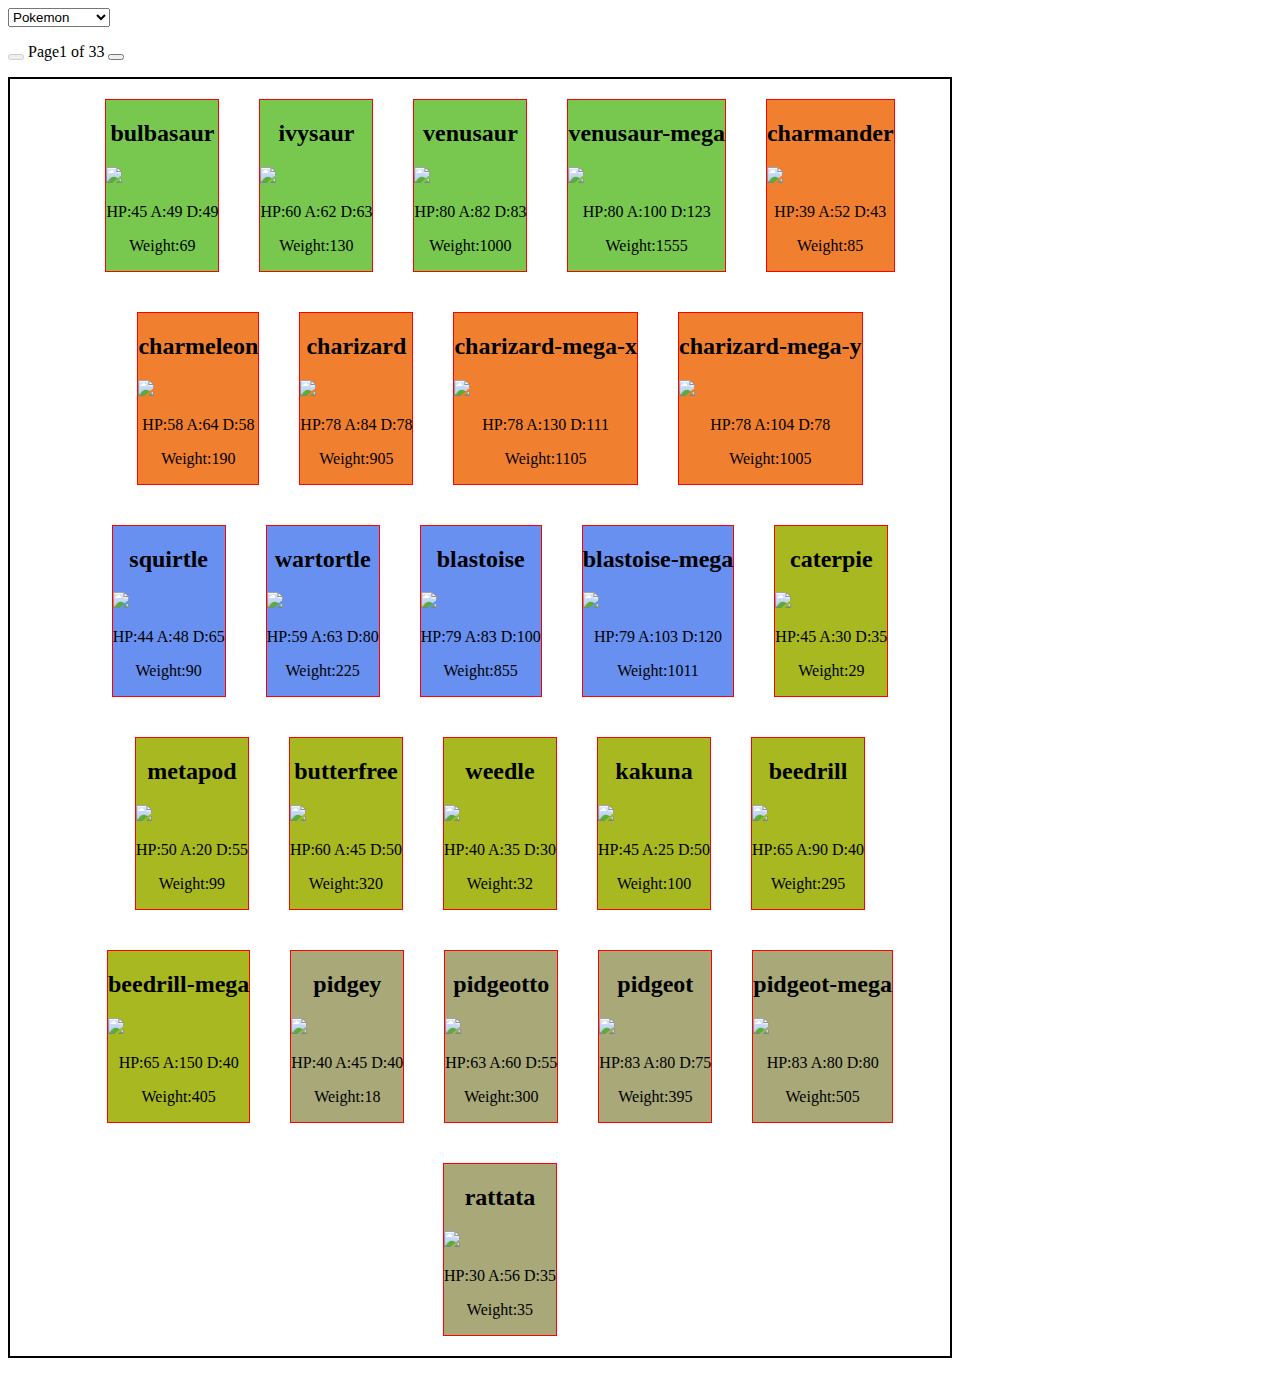
==== index.html @ 91d092d8 "Merge d31dc9aec1cbf0e71bdc9d63325b5ded68cbe796 into bdcc7a8d47fdee431bcba001ab514633ffe12665" ====
<!DOCTYPE html>
<html lang="en">
<head>
    <meta charset="UTF-8">
    <meta name="viewport" content="width=device-width, initial-scale=1.0">
    <meta http-equiv="X-UA-Compatible" content="ie=edge">
    <link rel="stylesheet" type="text/css" href="main.css">
    <title>POKEDEX</title>
</head>
<body>
    <header>
        <select id="list-sort">
            <option value='' select disabled>Filter Options</option>
            <option value='pokemon'>Pokemon</option>
            <option value='weight'>Weight</option>
            <option value='hp'>HP</option>
            <option value='id'>ID</option>
        </select>
        <p>
            <button id="previous"></button>
            Page<span id="current-page"></span> of <span id="total-pages"></span>
            <button id="next"></button>
        </p>
    </header>
    <main>
        <ul id="poke-list">
        </ul>
    </main>
    <script type="module" src="../src/index.js"></script>
</body>
</html>
---- main.css ----
ul {
    display: flex;
    flex-wrap: wrap;
    width: 900px;
    border: 2px solid black;
    justify-content: center;
    list-style-type: none;
}

li {
    border: 1px solid red;
    margin: 20px;
    
}

img {
    width: 150px;
}

h2 {
    text-align: center;
}

#poke-list p {
    text-align: center;
}
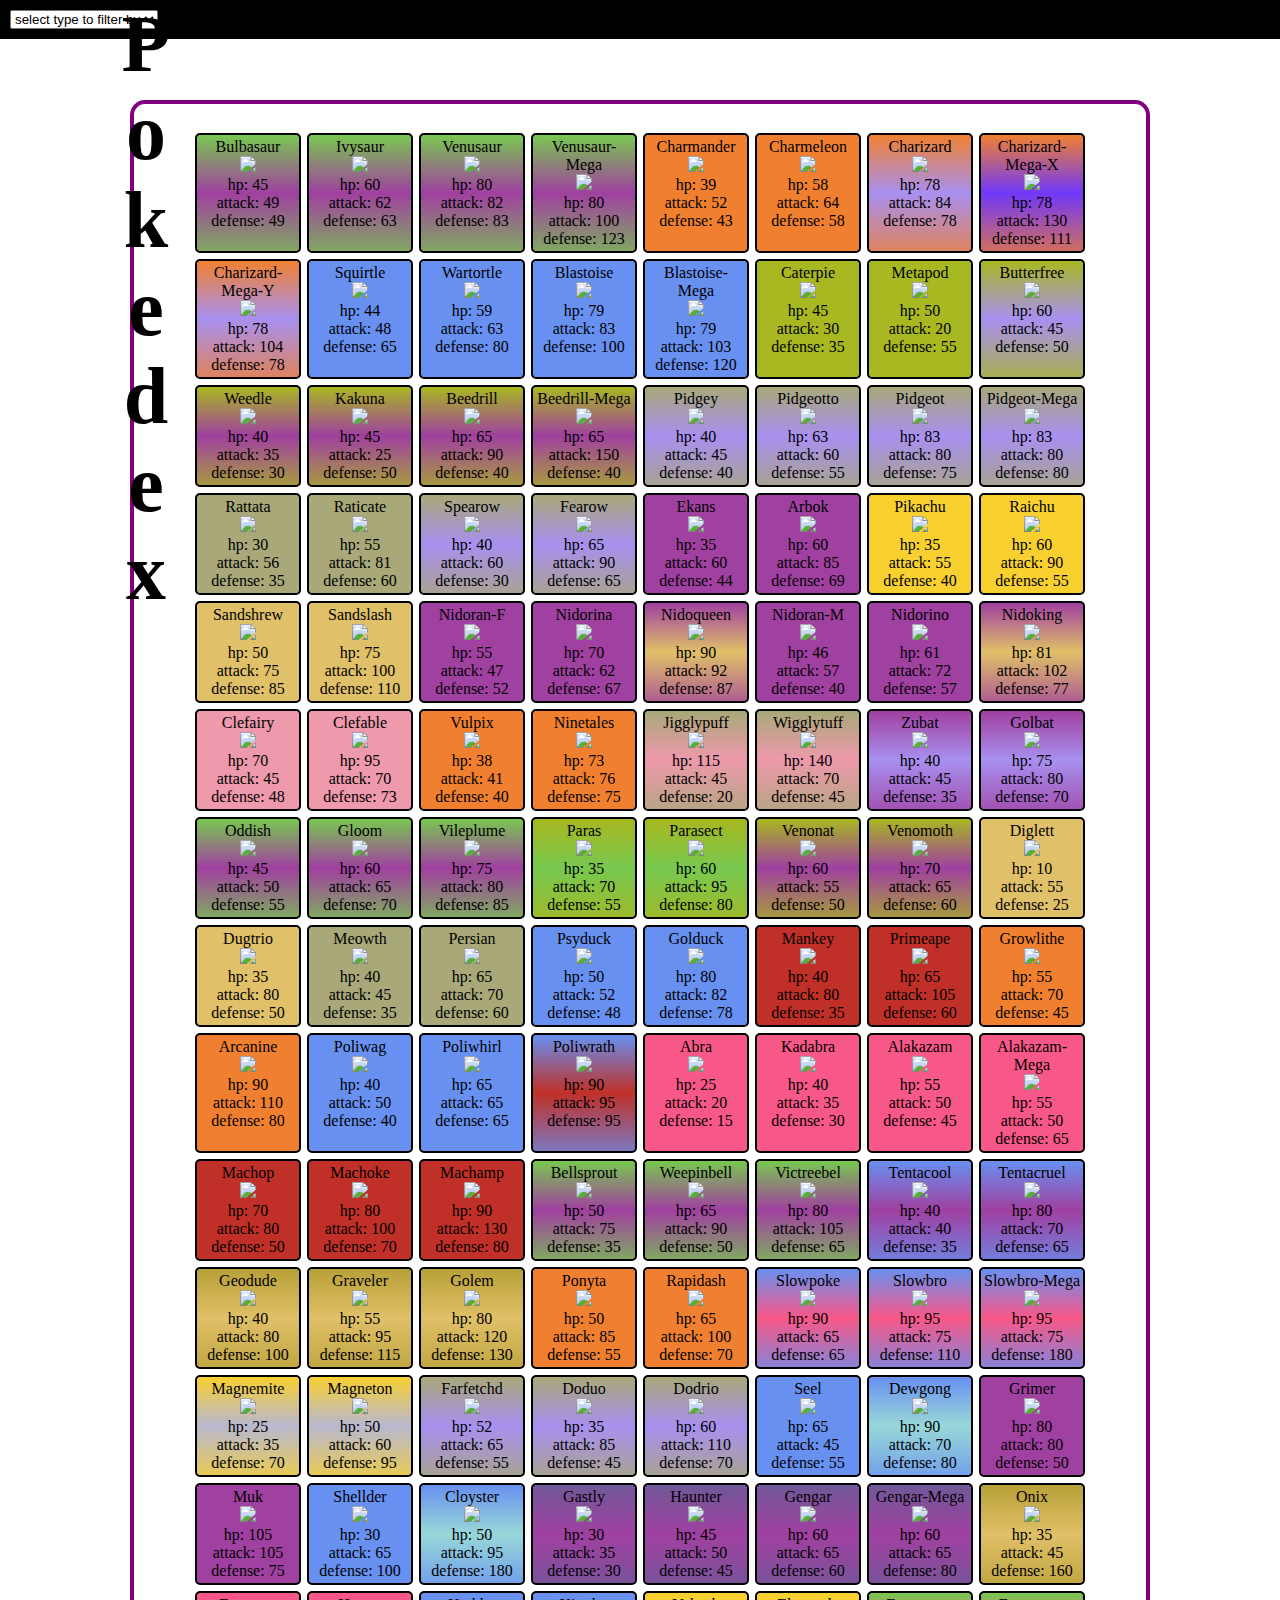
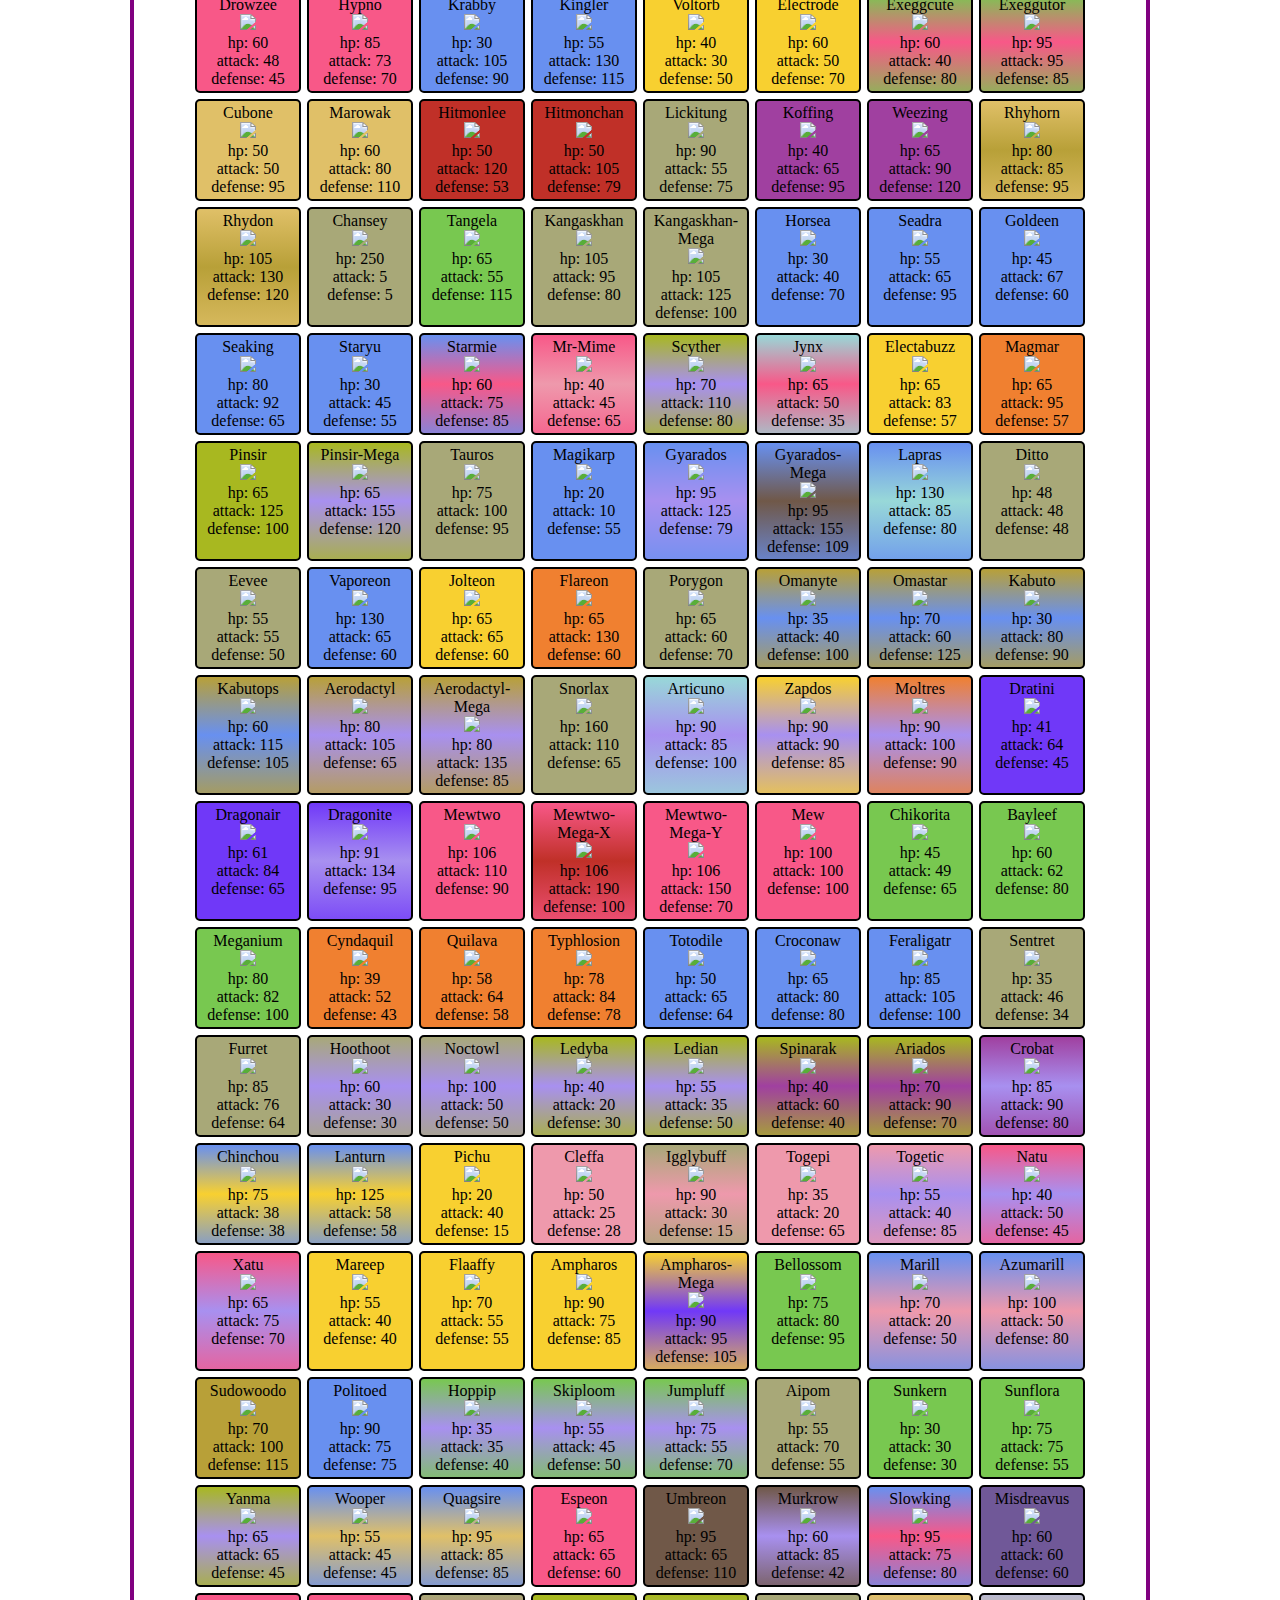
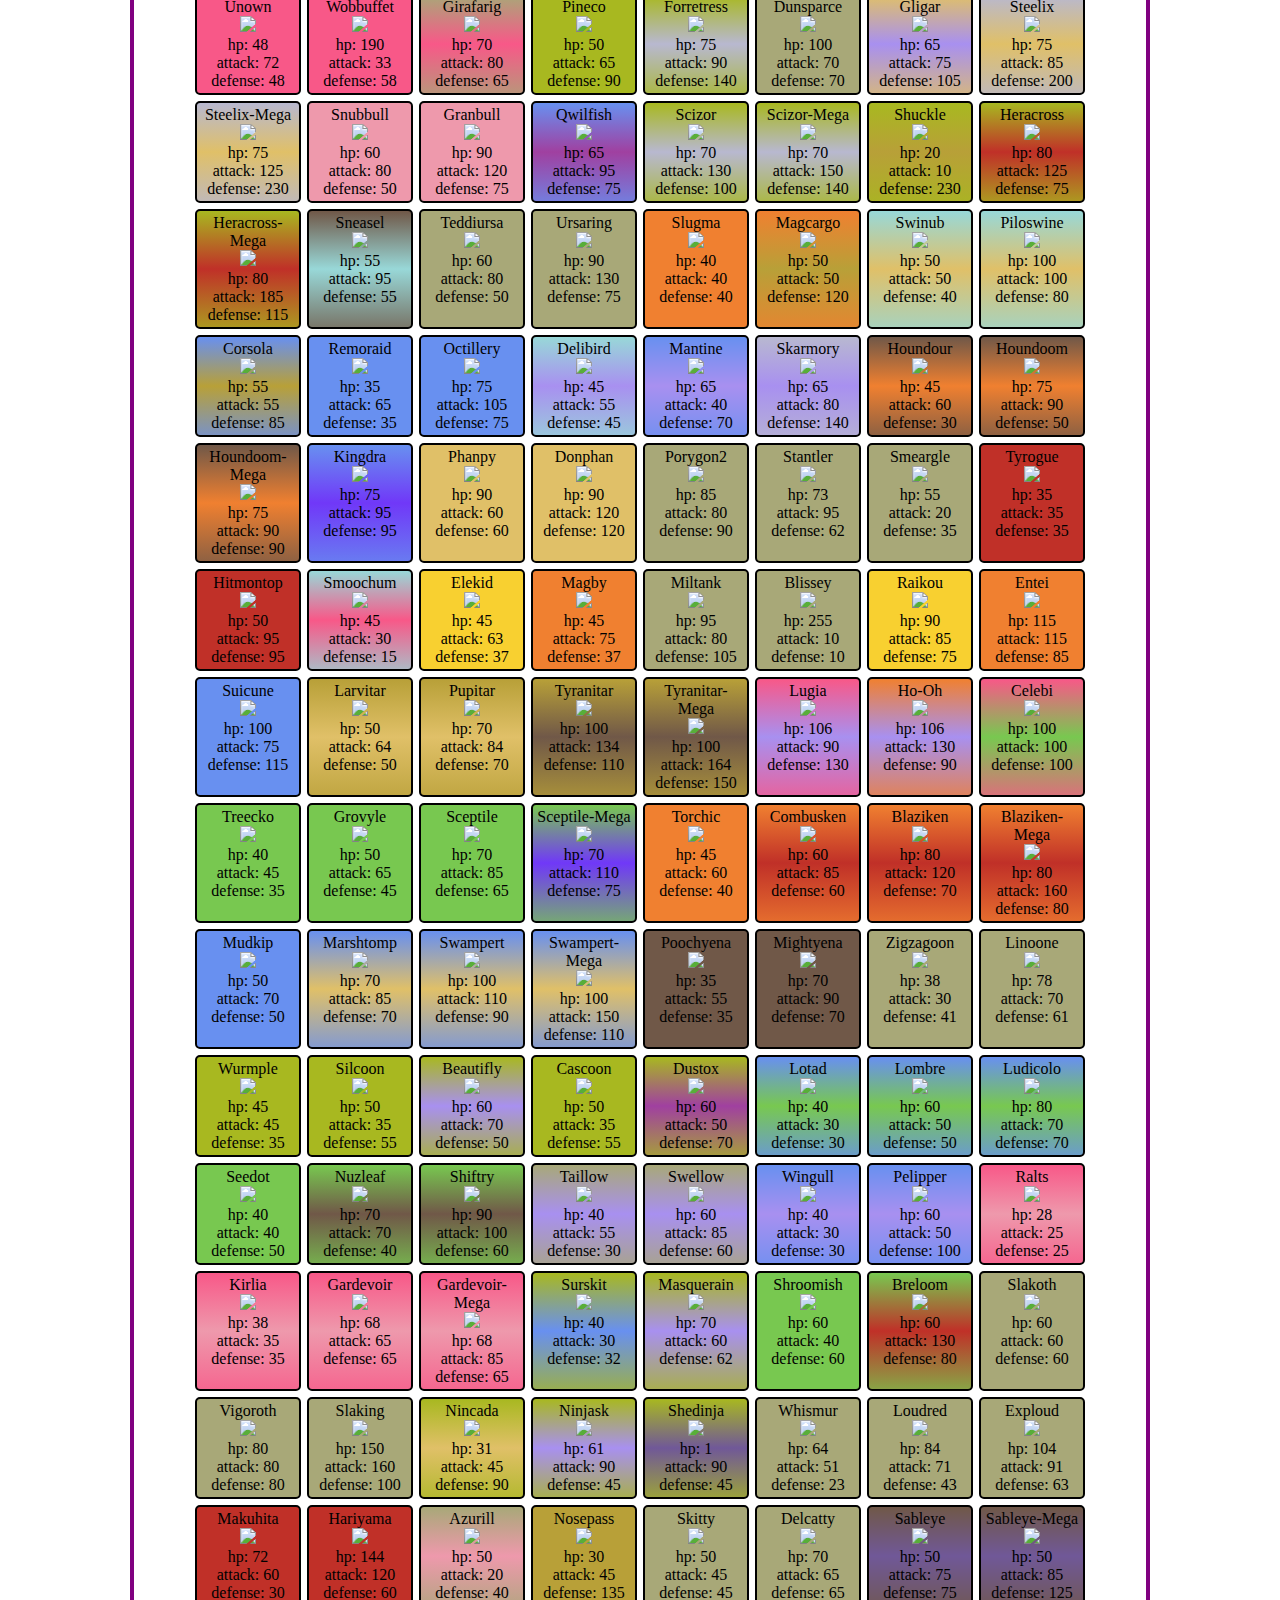
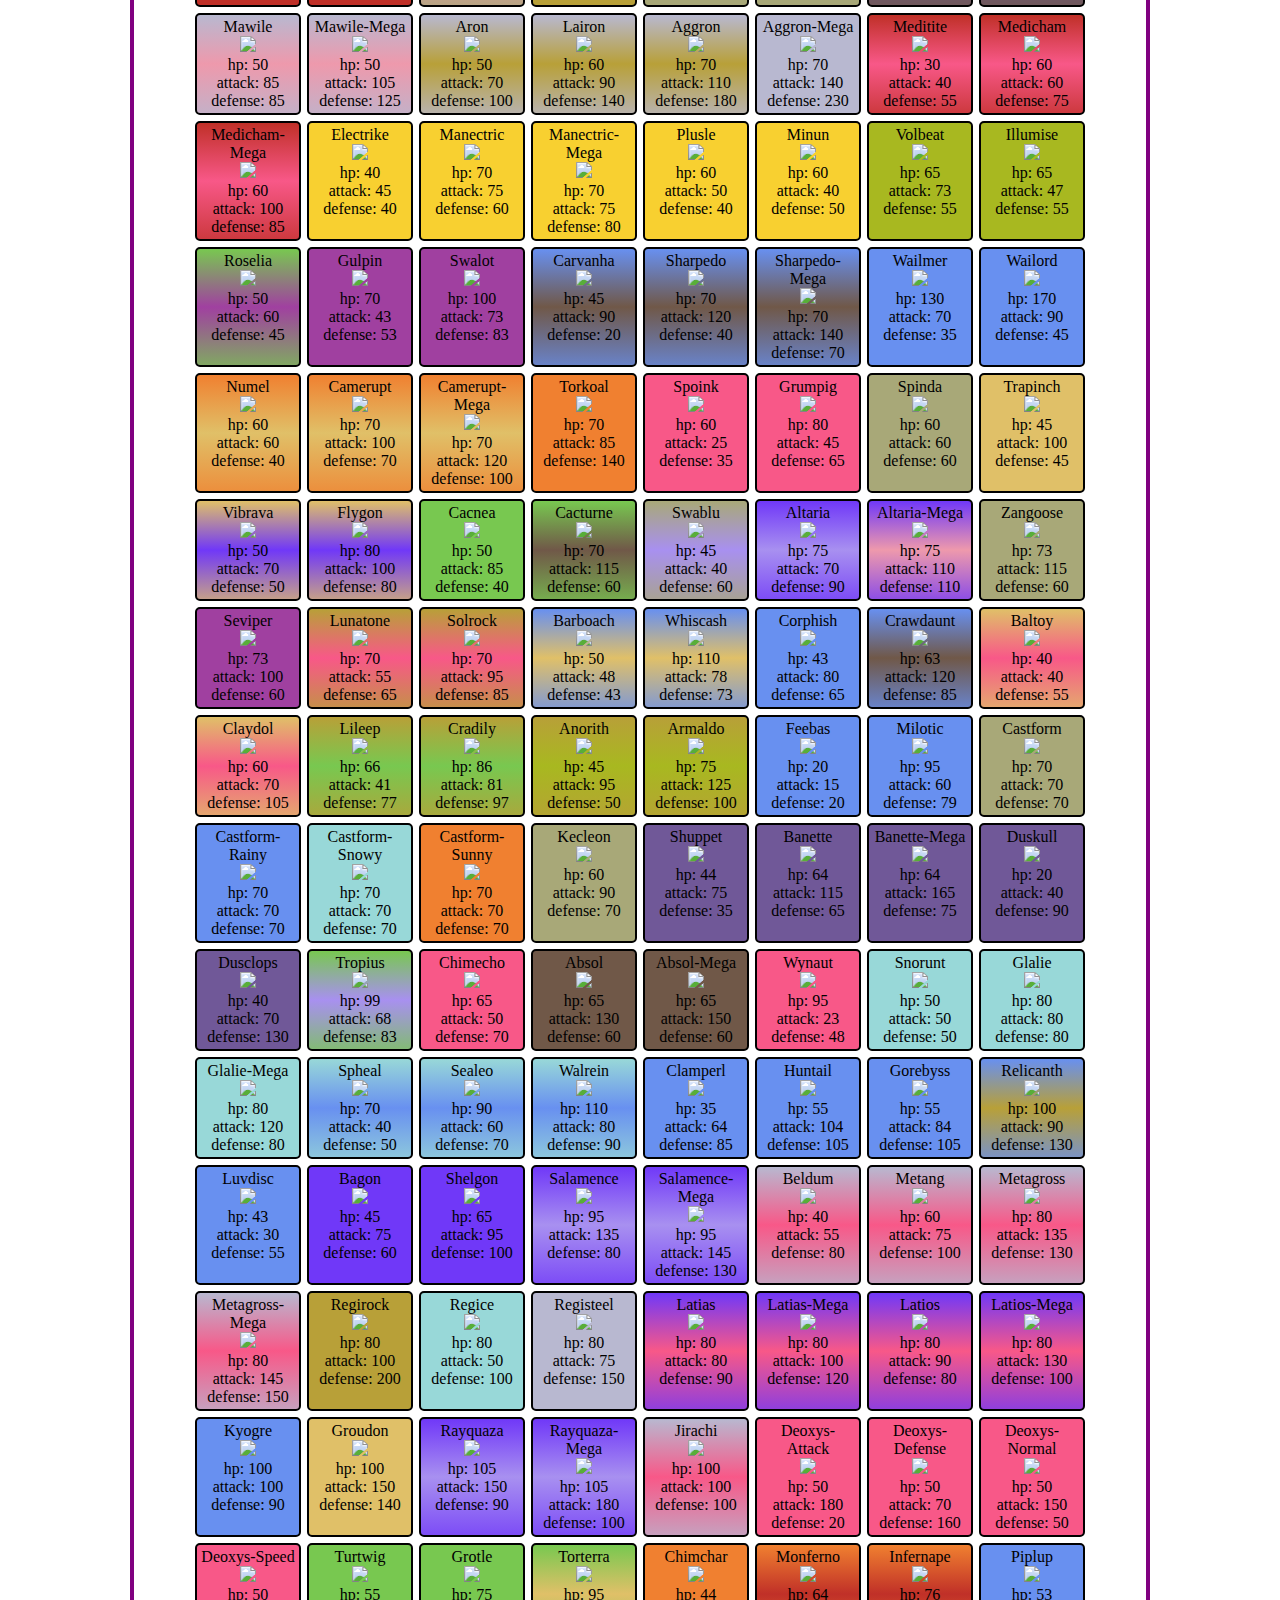
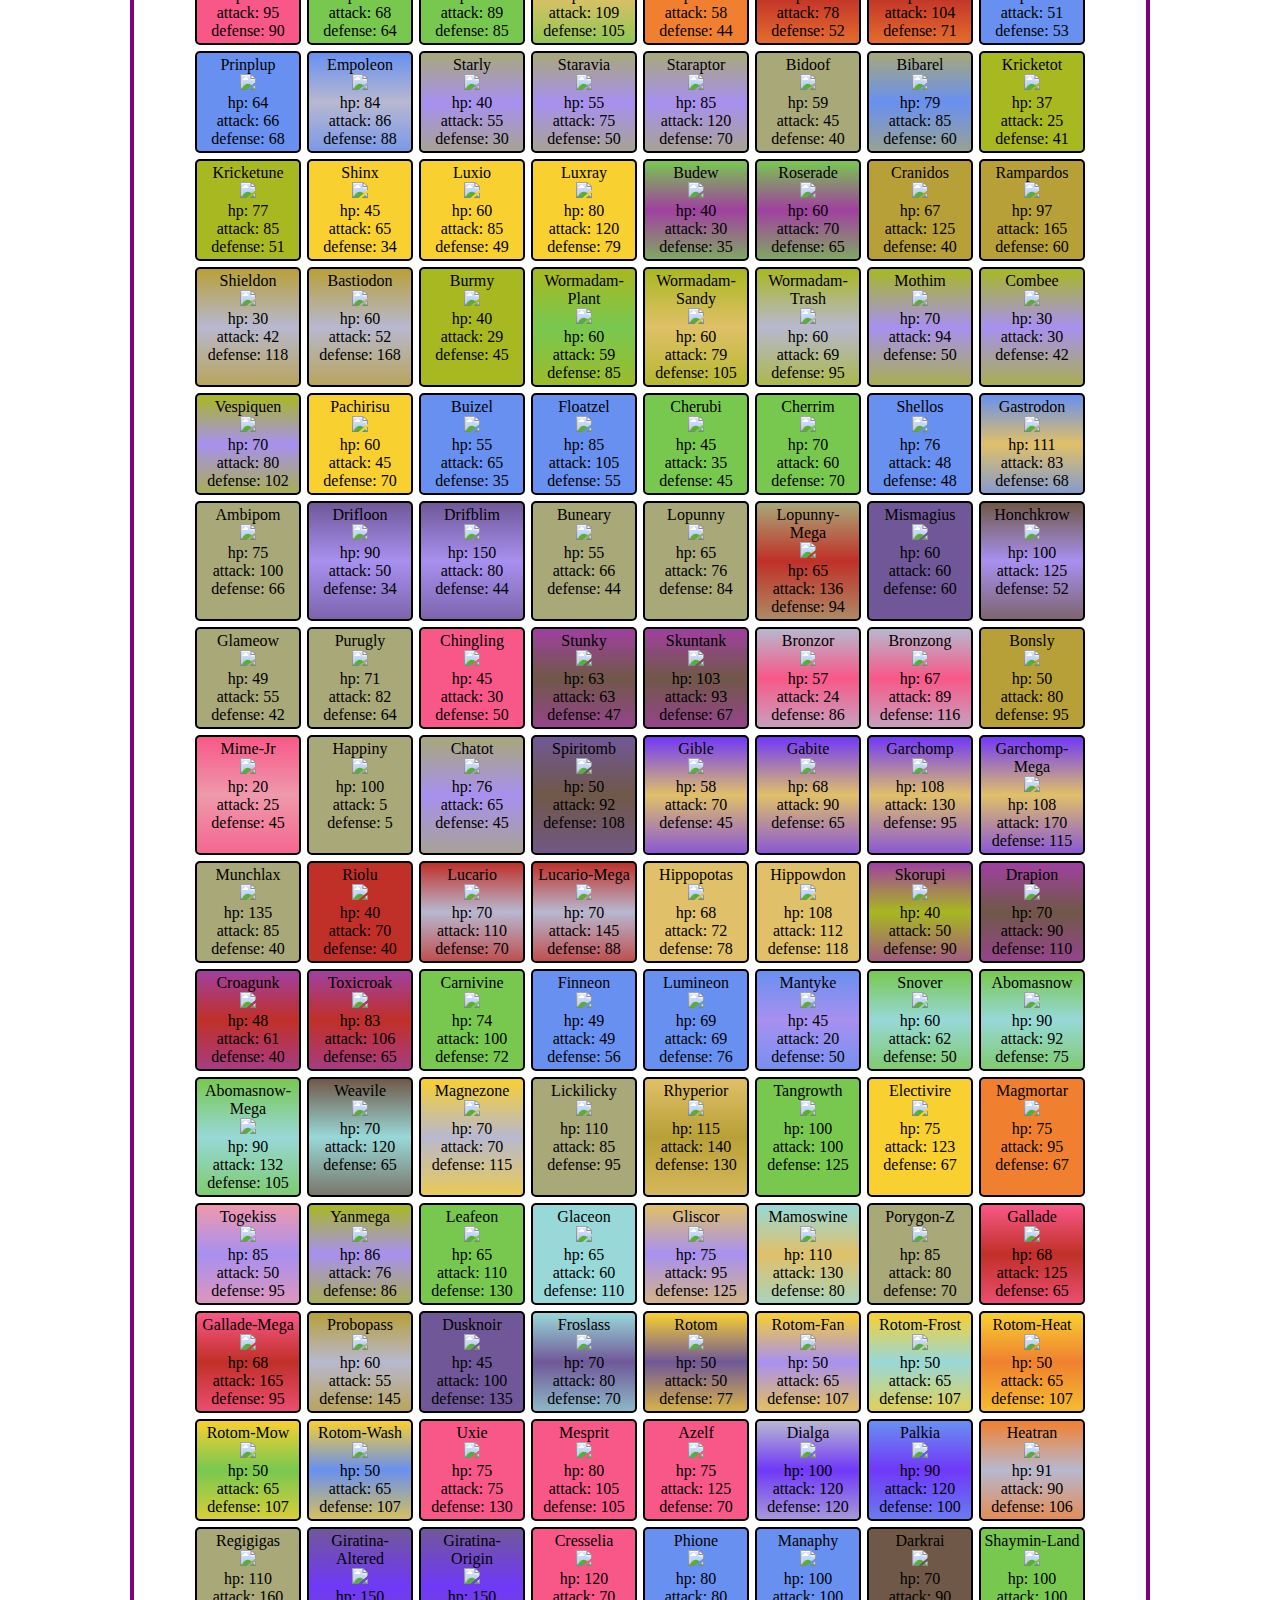
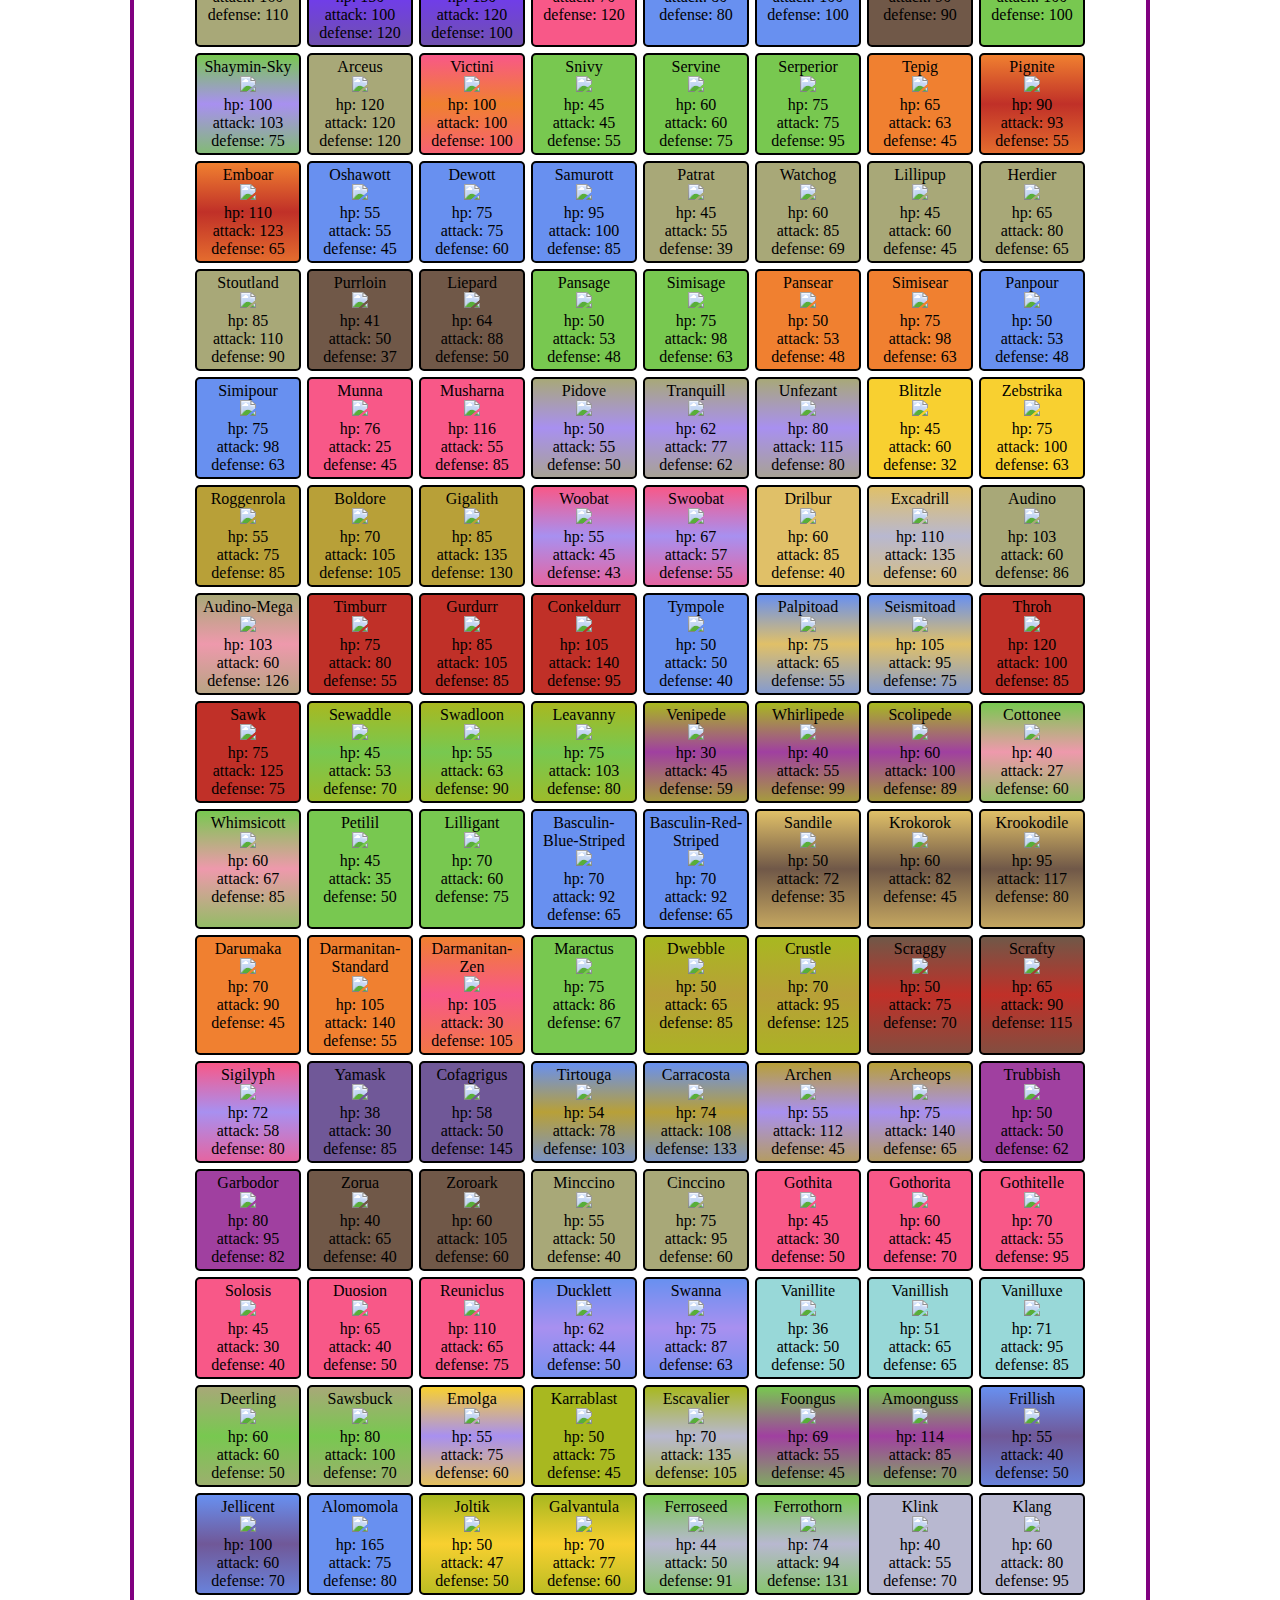
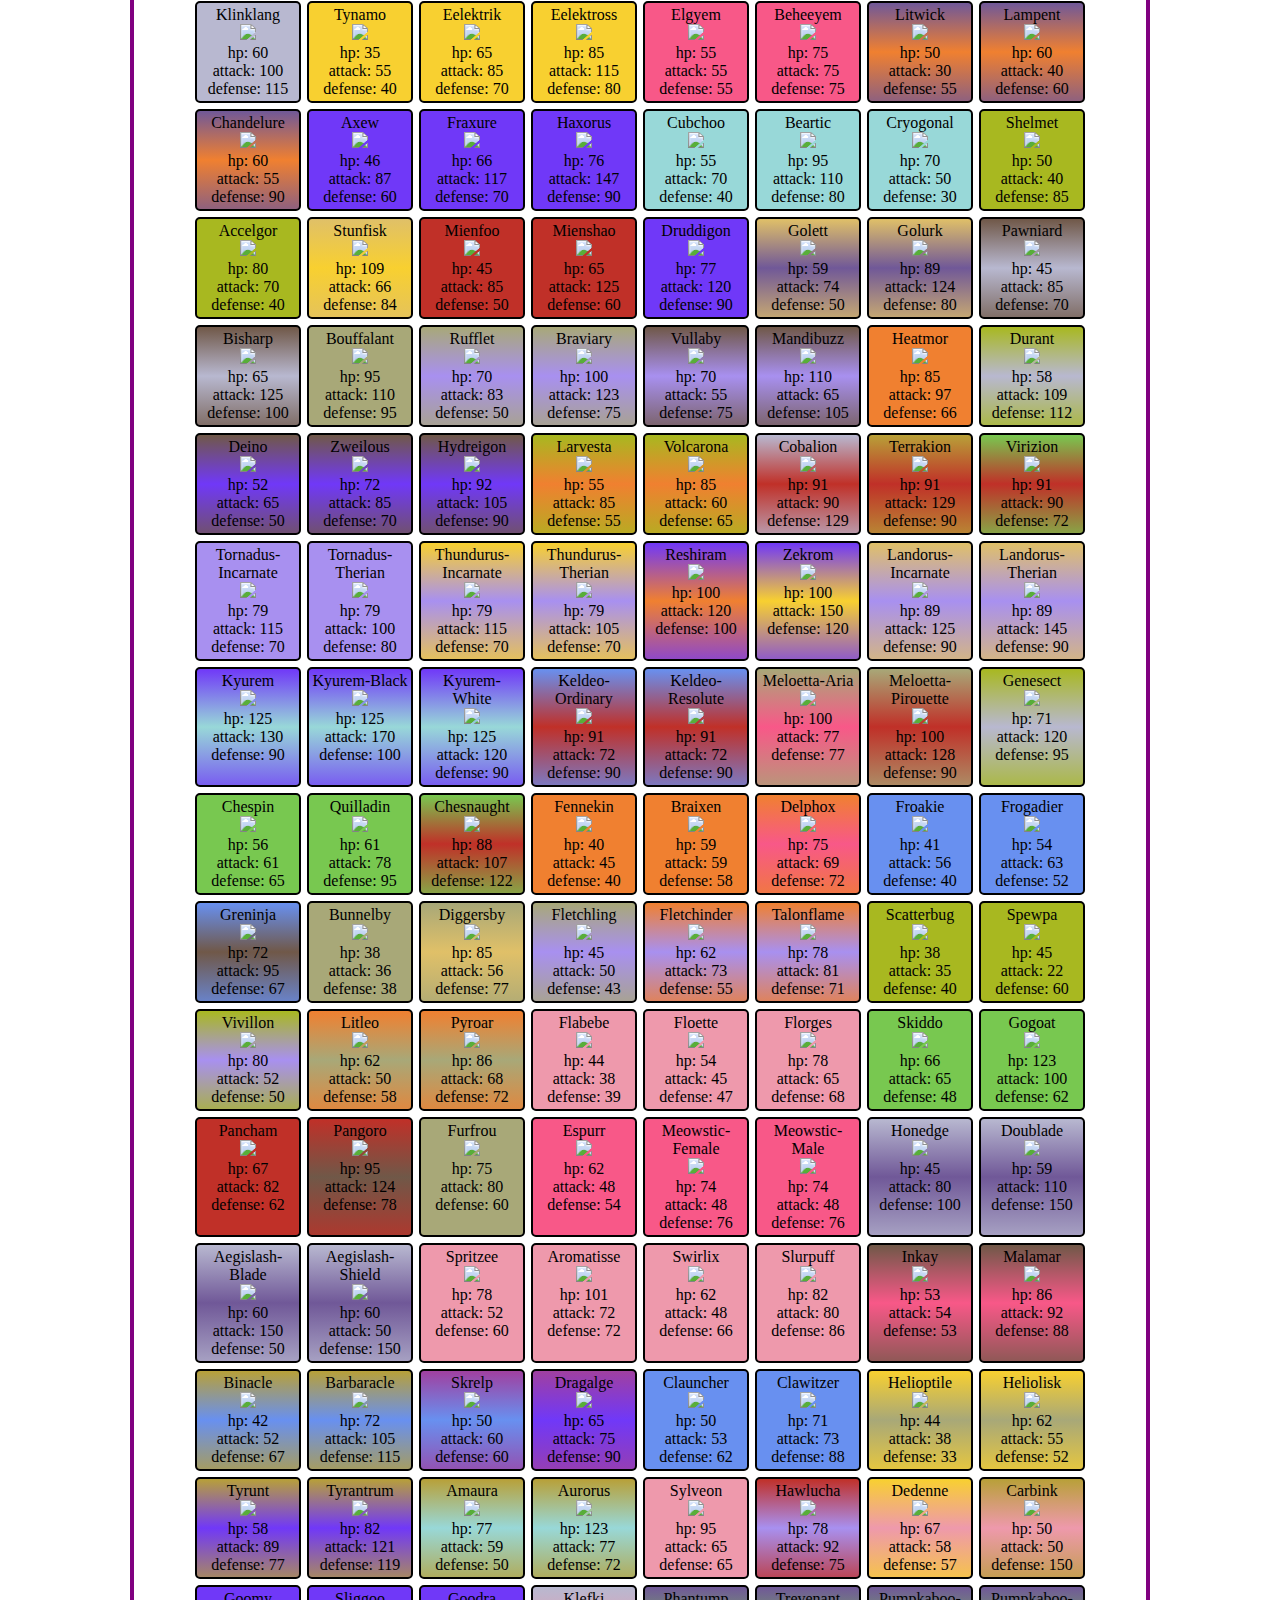
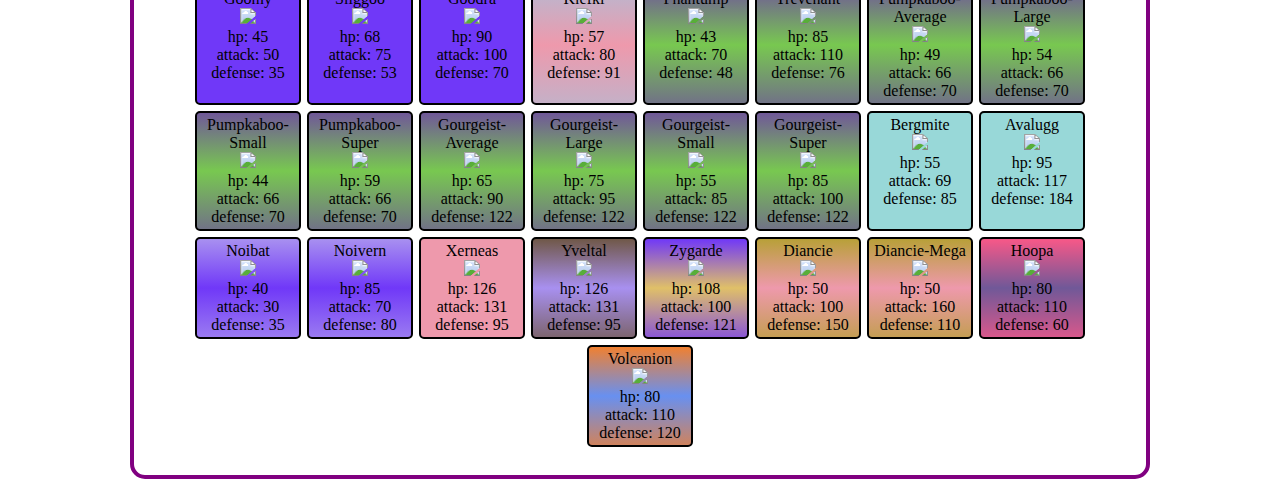
==== commit 9a792d0f: "Merge b83e81dcc68b960e5566eaaa5c7e3e8f9f718ce4 into bdcc7a8d47fdee431bcba001ab514633ffe12665" ====
--- a/index.html
+++ b/index.html
@@ -3,29 +3,30 @@
 <head>
     <meta charset="UTF-8">
     <meta name="viewport" content="width=device-width, initial-scale=1.0">
-    <meta http-equiv="X-UA-Compatible" content="ie=edge">
-    <link rel="stylesheet" type="text/css" href="main.css">
-    <title>POKEDEX</title>
+    <link rel="stylesheet" href="./src/main.css">
+    <title>Pokedex</title>
 </head>
 <body>
     <header>
-        <select id="list-sort">
-            <option value='' select disabled>Filter Options</option>
-            <option value='pokemon'>Pokemon</option>
-            <option value='weight'>Weight</option>
-            <option value='hp'>HP</option>
-            <option value='id'>ID</option>
-        </select>
-        <p>
-            <button id="previous"></button>
-            Page<span id="current-page"></span> of <span id="total-pages"></span>
-            <button id="next"></button>
-        </p>
+        <div class="task-bar-wrapper">
+            <div id="task-bar">
+                <select id="type-filter">
+                    <option value="">select type to filter by</option>              
+                </select>
+            </div>  
+        </div>
+        <div class="title">
+            <h1>Pokedex</h1>
+        </div>
     </header>
     <main>
-        <ul id="poke-list">
-        </ul>
+        <div class="cards">
+            <section>
+                <ul id="card-bin"></ul>
+            </section>
+        </div>
     </main>
-    <script type="module" src="../src/index.js"></script>
+    <footer></footer>
+    <script type="module" src="./src/index.js"></script>
 </body>
 </html>--- a/src/main.css
+++ b/src/main.css
@@ -0,0 +1,64 @@
+* {
+    margin: 0;
+    padding: 0;
+   
+}
+
+body {
+    background-image: url(http://api.thumbr.it/whitenoise-361x370.png?background=36785aff&noise=cf76cf&density=100&opacity=84);
+}
+
+.title {
+    margin-left: 100px;
+}
+
+main {
+    padding-top: 100px;
+}
+
+h1 {
+    position: fixed;
+    font-family: fantasy;
+    font-size: 5em;
+    writing-mode: vertical-lr;
+    text-orientation: upright;
+}
+
+ul {
+    display: flex;
+    flex-wrap: wrap;
+    border: 4px solid purple;
+    border-radius: 15px;
+    max-width: 75%;
+    margin: auto;
+    padding: 2%;
+    justify-content: center;
+}
+
+li {
+    border: 2px solid black;
+    border-radius: 5px;
+    width: 10%;
+    min-width: 89px;
+    margin: 3px;
+    list-style: none;
+    padding: 3px;
+    justify-content: center;
+    text-align: center;
+}
+
+li img {
+    width: 100%;
+}
+
+#pokename {
+    text-transform: capitalize;
+}
+
+#task-bar {
+    position: fixed;
+    top: right;
+    width: 100%;
+    background-color: black;
+    padding: 10px;
+}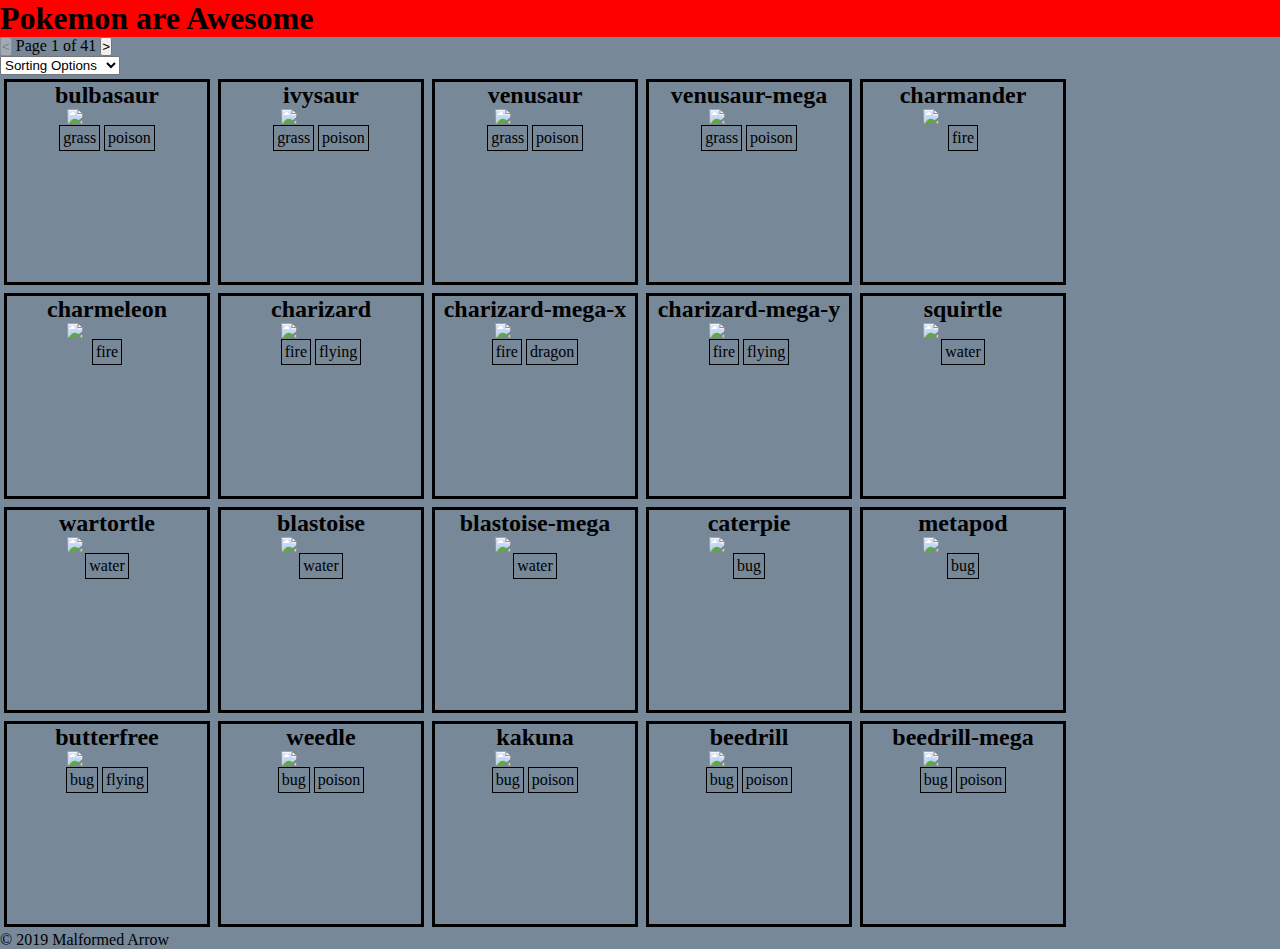
==== commit c987c83f: "Merge 5b218f444b6aadc8d1eca4d8d85d6e15cec8da2b into bdcc7a8d47fdee431bcba001ab514633ffe12665" ====
--- a/index.html
+++ b/index.html
@@ -1,32 +1,37 @@
 <!DOCTYPE html>
 <html lang="en">
 <head>
-    <meta charset="UTF-8">
-    <meta name="viewport" content="width=device-width, initial-scale=1.0">
-    <link rel="stylesheet" href="./src/main.css">
-    <title>Pokedex</title>
+  <meta charset="UTF-8">
+  <meta name="viewport" content="width=device-width, initial-scale=1.0">
+  <link rel="stylesheet" href="./src/main.css">
+  <title>Marty's Pokedex</title>
 </head>
 <body>
-    <header>
-        <div class="task-bar-wrapper">
-            <div id="task-bar">
-                <select id="type-filter">
-                    <option value="">select type to filter by</option>              
-                </select>
-            </div>  
-        </div>
-        <div class="title">
-            <h1>Pokedex</h1>
-        </div>
-    </header>
-    <main>
-        <div class="cards">
-            <section>
-                <ul id="card-bin"></ul>
-            </section>
-        </div>
-    </main>
-    <footer></footer>
-    <script type="module" src="./src/index.js"></script>
+  <header>
+    <h1>Pokemon are Awesome</h1>
+  </header>
+  <main>
+    <section id="page-nav">
+      <button id="previous">&lt;</button>
+      Page <span id="current-page"></span> of <span id="total-pages"></span>
+      <button id="next">&gt;</button>
+    </section>
+    <select id="select-sort">
+      <option selected disabled>Sorting Options</option>
+      <option value="pokemon">Name</option>
+      <option value="hp">Health Points</option>
+      <option value="attack">Attack</option>
+      <option value="defense">Defense</option>
+      <option value="special_attack">Special Attack</option>
+      <option value="special_defense">Special Defense</option>
+      <option value="speed">Speed</option>
+    </select>
+    <ul id="poke-display"></ul>
+  </main>
+
+  <footer>
+    &copy; 2019 Malformed Arrow
+  </footer>
+  <script type="module" src="./src/index.js"></script>
 </body>
 </html>--- a/src/main.css
+++ b/src/main.css
@@ -1,64 +1,110 @@
 * {
-    margin: 0;
-    padding: 0;
-   
+  box-sizing: margin-box;
+  margin: 0;
+  padding: 0;
+}
+html {
+  background: lightslategray;
 }
 
-body {
-    background-image: url(http://api.thumbr.it/whitenoise-361x370.png?background=36785aff&noise=cf76cf&density=100&opacity=84);
+header {
+  background-color: red;
+}
+#poke-display {
+  display: flex;
+  flex-direction: row;
+  flex-wrap: wrap;
 }
 
-.title {
-    margin-left: 100px;
+#poke-display li {
+  display: flex;
+  flex-direction: column;
+  align-items: center;
+  list-style: none;
+  border: 3px solid black;
+  width: 200px;
+  height: 200px;
+  margin: 4px;
+}
+#poke-display img {
+  width: 40%;
 }
 
-main {
-    padding-top: 100px;
+.type1, .type2 {
+  display: inline-block;
+  border: 1px solid black;
+  padding: 3px;
 }
 
-h1 {
-    position: fixed;
-    font-family: fantasy;
-    font-size: 5em;
-    writing-mode: vertical-lr;
-    text-orientation: upright;
+/* Type Coloring */
+.grass {
+  background-color: #A7DB8D;
 }
 
-ul {
-    display: flex;
-    flex-wrap: wrap;
-    border: 4px solid purple;
-    border-radius: 15px;
-    max-width: 75%;
-    margin: auto;
-    padding: 2%;
-    justify-content: center;
+.fire {
+  background-color: #F5AC78;
 }
 
-li {
-    border: 2px solid black;
-    border-radius: 5px;
-    width: 10%;
-    min-width: 89px;
-    margin: 3px;
-    list-style: none;
-    padding: 3px;
-    justify-content: center;
-    text-align: center;
+.water {
+  background-color: #9DB7F5;
 }
 
-li img {
-    width: 100%;
+.bug {
+  background-color: #C6D16E;
 }
 
-#pokename {
-    text-transform: capitalize;
+.normal {
+  background-color: #C6C6A7;
 }
 
-#task-bar {
-    position: fixed;
-    top: right;
-    width: 100%;
-    background-color: black;
-    padding: 10px;
+.poison {
+  background-color: #C183C1;
+}
+
+.electric {
+  background-color: #FAE078;
+}
+
+.ground {
+  background-color: #EBD69D;
+}
+
+.fairy {
+  background-color: #F4BDC9;
+}
+
+.fighting {
+  background-color: #D67873;
+}
+
+.psychic {
+  background-color: #FA92B2;
+}
+
+.rock {
+  background-color: #D1C17D;
+}
+
+.ghost {
+  background-color: #A292BC;
+}
+
+.ice {
+  background-color: #BCE6E6;
+}
+
+.dragon {
+  background-color: #A27DFA;
+}
+
+.dark {
+  background-color: #A29288;
+}
+
+.steel {
+  background-color: #D1D1E0;
+}
+
+.flying {
+  background-color: #C6B7F5;
 }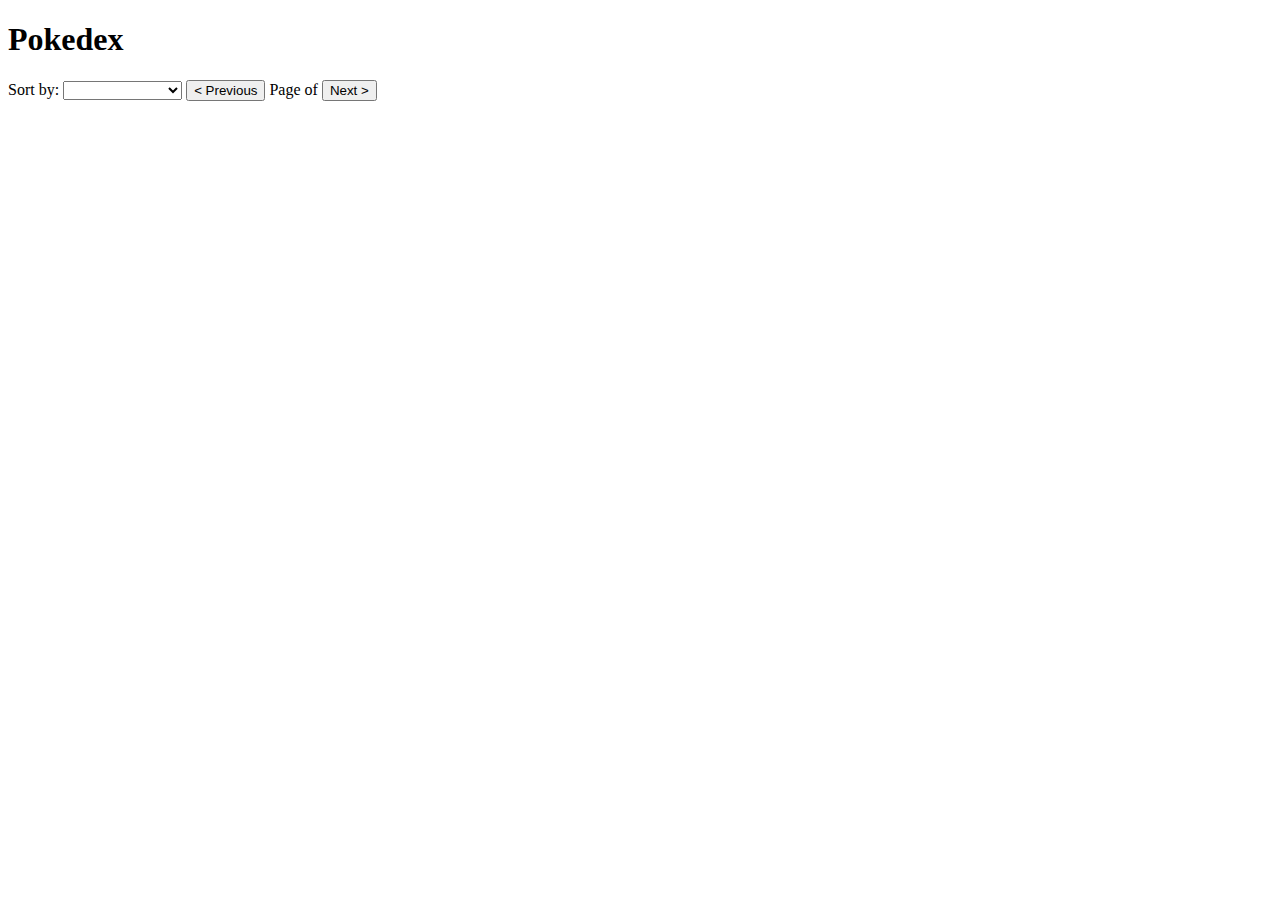
==== commit cc5eb5d7: "Merge ddb0deeeb3c231b0047d4b7c13dcfa1eeb2ad098 into bdcc7a8d47fdee431bcba001ab514633ffe12665" ====
--- a/index.html
+++ b/index.html
@@ -1,37 +1,31 @@
 <!DOCTYPE html>
 <html lang="en">
 <head>
-  <meta charset="UTF-8">
-  <meta name="viewport" content="width=device-width, initial-scale=1.0">
-  <link rel="stylesheet" href="./src/main.css">
-  <title>Marty's Pokedex</title>
+    <meta charset="UTF-8">
+    <meta name="viewport" content="width=device-width, initial-scale=1.0">
+    <meta http-equiv="X-UA-Compatible" content="ie=edge">
+    <title>Pokedex</title>
+    <link rel="stylesheet" href="./style/main.css">
 </head>
 <body>
-  <header>
-    <h1>Pokemon are Awesome</h1>
-  </header>
-  <main>
-    <section id="page-nav">
-      <button id="previous">&lt;</button>
-      Page <span id="current-page"></span> of <span id="total-pages"></span>
-      <button id="next">&gt;</button>
-    </section>
-    <select id="select-sort">
-      <option selected disabled>Sorting Options</option>
-      <option value="pokemon">Name</option>
-      <option value="hp">Health Points</option>
-      <option value="attack">Attack</option>
-      <option value="defense">Defense</option>
-      <option value="special_attack">Special Attack</option>
-      <option value="special_defense">Special Defense</option>
-      <option value="speed">Speed</option>
+    <header><h1>Pokedex</h1></header>
+    Sort by:
+    <select id="sort-select">
+        <option disabled selected></option>
+        <option value="pokemon">Name</option>
+        <option value="type_1">Type</option>
+        <option value="type_2">Secondary Type</option>
+        <option value="hp">HP</option>
+        <option value="attack">Attack</option>
+        <option value="defense">Defense</option>
     </select>
-    <ul id="poke-display"></ul>
-  </main>
-
-  <footer>
-    &copy; 2019 Malformed Arrow
-  </footer>
-  <script type="module" src="./src/index.js"></script>
+    <button id="previous-button">&lt; Previous</button>
+    Page <span id="current-page"></span> of <span id="total-pages"></span>
+    <button id="next-button">Next &gt;</button>
+    <main>
+        <ul id="card-list">
+        </ul>
+    </main>
+    <script type="module" src="src/index.js"></script>
 </body>
 </html>--- a/style/main.css
+++ b/style/main.css
@@ -0,0 +1,47 @@
+#card-list {
+    list-style-type: none;
+    display: flex;
+    flex-wrap: wrap;
+    padding: 0px;
+}
+
+#card-list li {
+    border: 1px solid black;
+    border-radius: 10px;
+    width: 200px;
+    height: 300px;
+    display: flex;
+    flex-direction: column;
+    align-items: center;
+    justify-content: space-between;
+    margin: 10px;
+    box-shadow: 10px 10px 5px 0px rgba(0, 0, 0, 0.671);
+}
+
+#card-list li:hover {
+    filter:brightness(150%);
+}
+
+#card-list img {
+    width: 50%;
+}
+
+#card-list div {
+    text-align: center;
+}
+
+#card-list p {
+    background-color: white;
+    padding: 4px;
+    border-radius: 4px;
+}
+
+#card-list h2 {
+    text-transform: capitalize;
+}
+
+.secondary {
+    height: 20px;
+    width: 20px;
+    border-radius: 10px;
+}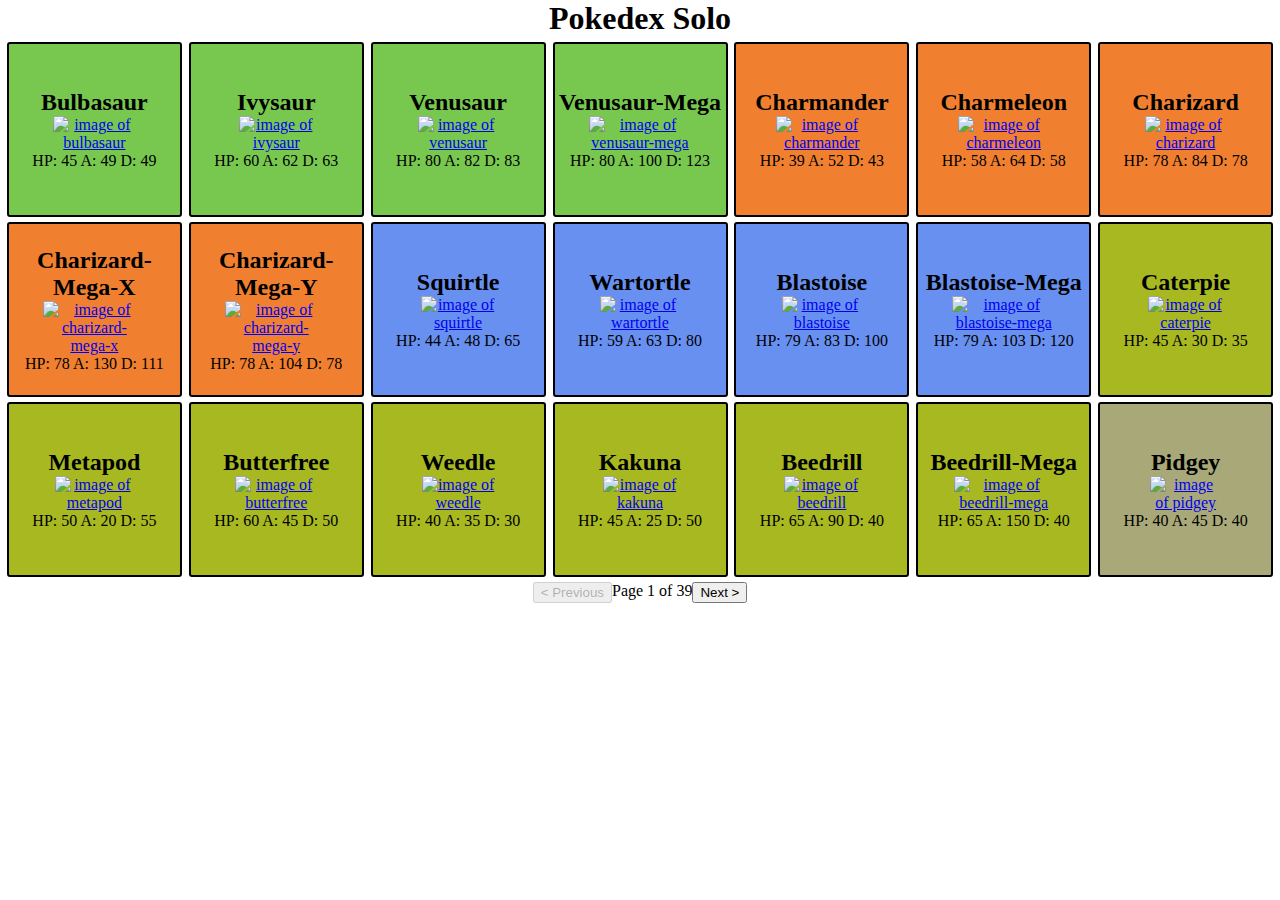
==== commit b4efad32: "Merge pull request #7 from chrispiccaro18/master" ====
--- a/index.html
+++ b/index.html
@@ -3,29 +3,25 @@
 <head>
     <meta charset="UTF-8">
     <meta name="viewport" content="width=device-width, initial-scale=1.0">
-    <meta http-equiv="X-UA-Compatible" content="ie=edge">
-    <title>Pokedex</title>
-    <link rel="stylesheet" href="./style/main.css">
+    <link rel="stylesheet" type="text/css" href="./src/main.css">
+    <title>Pokedex Solo</title>
 </head>
 <body>
-    <header><h1>Pokedex</h1></header>
-    Sort by:
-    <select id="sort-select">
-        <option disabled selected></option>
-        <option value="pokemon">Name</option>
-        <option value="type_1">Type</option>
-        <option value="type_2">Secondary Type</option>
-        <option value="hp">HP</option>
-        <option value="attack">Attack</option>
-        <option value="defense">Defense</option>
-    </select>
-    <button id="previous-button">&lt; Previous</button>
-    Page <span id="current-page"></span> of <span id="total-pages"></span>
-    <button id="next-button">Next &gt;</button>
+    <header>
+        <h1>Pokedex Solo</h1>
+    </header>
     <main>
-        <ul id="card-list">
-        </ul>
+        <ul id="pokedex-list"></ul>
+        <p id="paging-component">
+            <button id="previous-button">&lt; Previous</button>
+            <span>
+                Page <span id="current-page"></span>
+                of <span id="total-pages"></span>
+            </span>
+            <button id="next-button">Next &gt;</button>
+        </p>
     </main>
-    <script type="module" src="src/index.js"></script>
+    <footer></footer>
+    <script type="module" src="./src/index.js"></script>
 </body>
 </html>--- a/src/main.css
+++ b/src/main.css
@@ -0,0 +1,51 @@
+* {
+    margin: 0;
+    box-sizing: border-box;
+}
+
+h1 {
+    text-align: center;
+}
+
+ul {
+    display: flex;
+    flex-flow: row wrap;
+    padding: 0;
+    justify-content: space-evenly;
+
+}
+
+li {
+    width: 175px;
+    height: 175px;
+    list-style-type: none;
+    border: 2px solid black;
+    display: flex;
+    flex-direction: column;
+    align-items: center;
+    justify-content: center;
+    margin-top: 5px;
+    border-radius: 3px;
+    text-align: center;
+}
+
+li img {
+    width: 60%;
+}
+
+li a {
+    display: flex;
+    flex-direction: column;
+    align-items: center;
+}
+
+li h2 {
+    text-transform: capitalize;
+    align-self: center;
+}
+
+#paging-component {
+    display: flex;
+    justify-content: center;
+    margin-top: 5px;
+}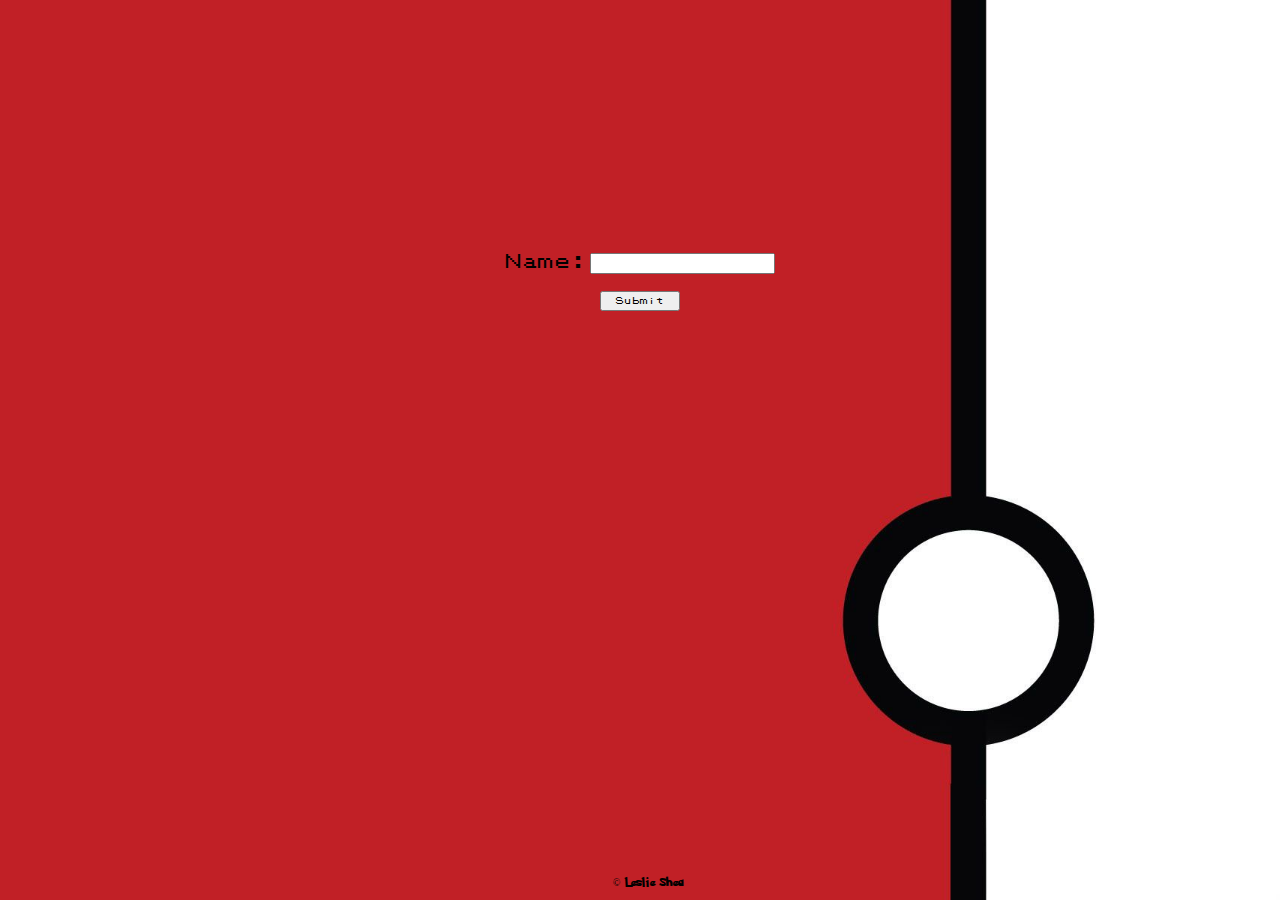
==== commit 5a35ab72: "Merge 5958ec60cbcfb40eb4944ab573f4a756a7612c8a into bdcc7a8d47fdee431bcba001ab514633ffe12665" ====
--- a/index.html
+++ b/index.html
@@ -3,25 +3,32 @@
 <head>
     <meta charset="UTF-8">
     <meta name="viewport" content="width=device-width, initial-scale=1.0">
-    <link rel="stylesheet" type="text/css" href="./src/main.css">
-    <title>Pokedex Solo</title>
+    <meta http-equiv="X-UA-Compatible" content="ie=edge">
+    <link rel="stylesheet" href="./src/css/main.css">
+    <link href="./assets/pokeball-favicon.ico" rel="icon" type="image/x-icon" />
+    <title>Pokedex</title>
 </head>
 <body>
-    <header>
-        <h1>Pokedex Solo</h1>
-    </header>
     <main>
-        <ul id="pokedex-list"></ul>
-        <p id="paging-component">
-            <button id="previous-button">&lt; Previous</button>
-            <span>
-                Page <span id="current-page"></span>
-                of <span id="total-pages"></span>
-            </span>
-            <button id="next-button">Next &gt;</button>
-        </p>
+        <form id="user-form">
+            <p>
+                <label for="name">Name:</label>
+                <input
+                type="text"
+                id="name"
+                name="name"
+                autocomplete="off"
+                required
+                >
+            </p>
+            <p>
+                <button>Submit</button>
+            </p>
+        </form>
     </main>
-    <footer></footer>
+    <footer>
+        <p>&copy; Leslie Shea</p>
+    </footer>
     <script type="module" src="./src/index.js"></script>
 </body>
 </html>--- a/src/css/main.css
+++ b/src/css/main.css
@@ -0,0 +1,54 @@
+@font-face {
+  font-family: 'pokemon-GB';
+  src: url('../../fonts/pokemon-GB.eot'); /* IE9 Compat Modes */
+  src: url('../../fonts/pokemon-GB.eot?#iefix') format('embedded-opentype'), /* IE6-IE8 */
+      url('../../fonts/pokemon-GB.woff2') format('woff2'), /* Super Modern Browsers */
+      url('../../fonts/pokemon-gb.woff') format('woff'), /* Pretty Modern Browsers */
+      url('../../fonts/pokemon-GB.ttf')  format('truetype'), /* Safari, Android, iOS */
+      url('../../fonts/pokemon-GB.svg#svgFontName') format('svg');
+}
+
+@font-face {
+  font-family: 'pokemon-solid';
+  src: url('../../fonts/pokemon-solid.eot'); /* IE9 Compat Modes */
+  src: url('../../fonts/pokemon-solid.eot?#iefix') format('embedded-opentype'), /* IE6-IE8 */
+      url('../../fonts/pokemon-solid.woff2') format('woff2'), /* Super Modern Browsers */
+      url('../../fonts/pokemon-solid.woff') format('woff'), /* Pretty Modern Browsers */
+      url('../../fonts/pokemon-solid.ttf')  format('truetype'), /* Safari, Android, iOS */
+      url('../../fonts/pokemon-solid.svg#svgFontName') format('svg');
+}
+
+html {
+  background: url('../../assets/tilted-pokeball.jpg') no-repeat center center fixed;
+  -webkit-background-size: cover;
+  -moz-background-size: cover;
+  -o-background-size: cover;
+  background-size: cover;
+}
+
+body {
+  text-align: center;
+}
+
+label {
+  font-family: 'pokemon-GB';
+}
+
+footer {
+  font-family: 'pokemon-solid';
+  font-size: 10px;
+  position: absolute;
+  bottom: 0;
+  width: 100%;
+}
+
+#user-form {
+  margin: 20%;
+}
+
+button {
+  font-family: 'pokemon-GB';
+  font-size: 8px;
+  width: 80px;
+  height: 20px;
+}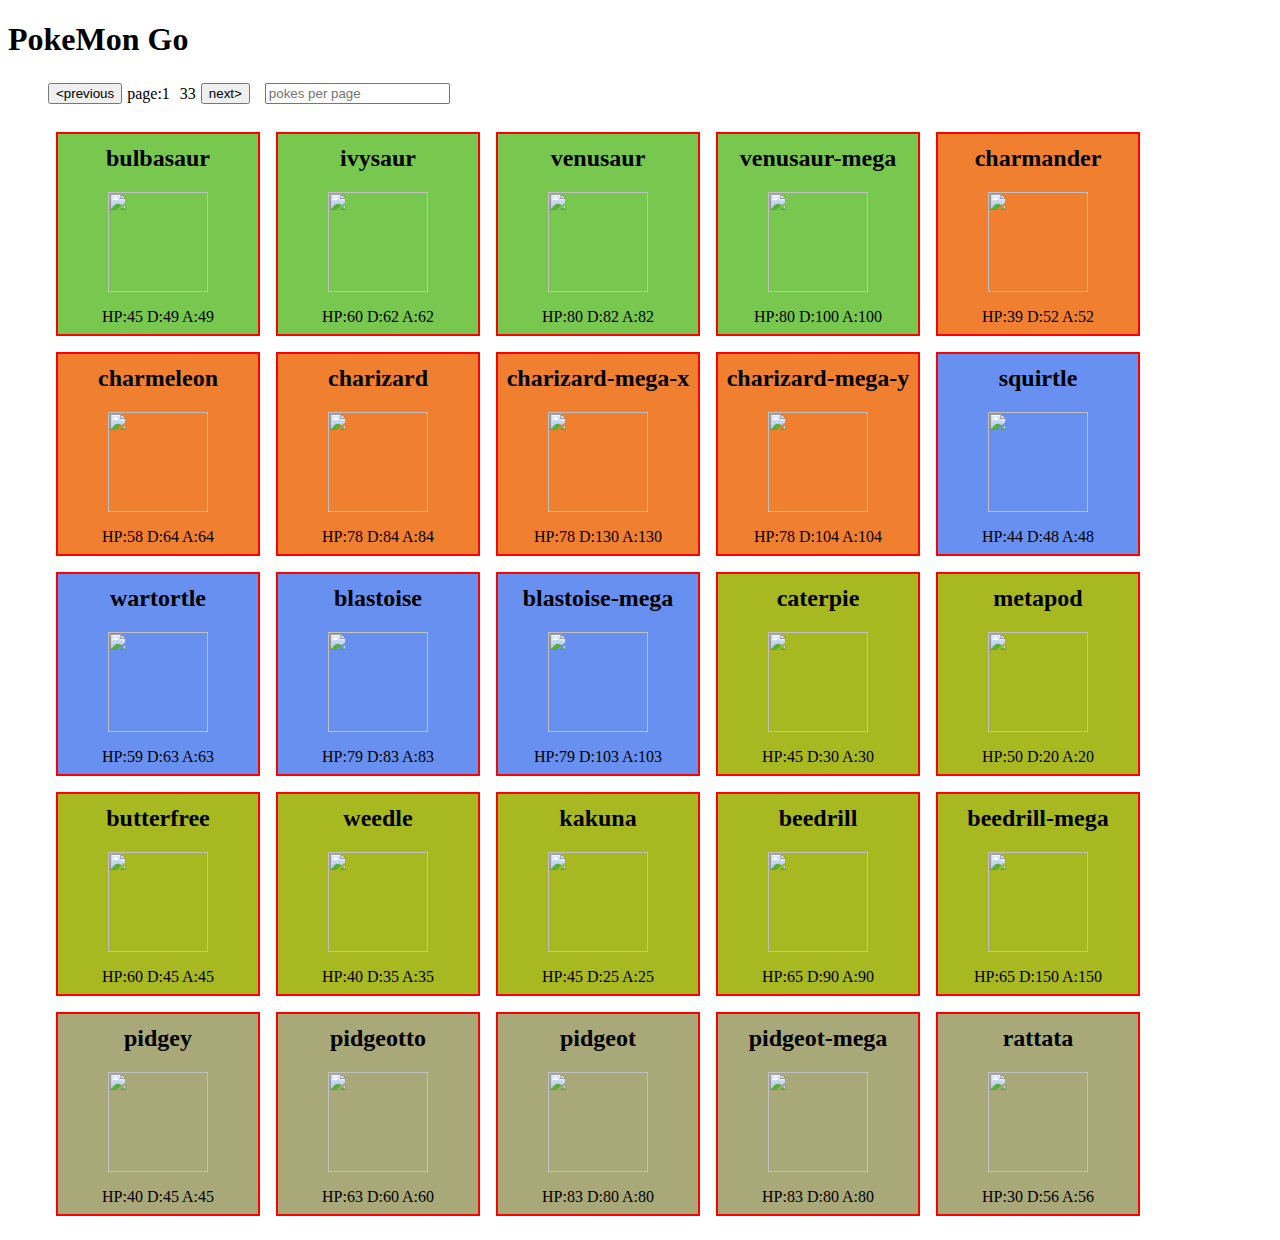
==== commit 1e4c5a2f: "Merge 9eee7363f7ec54981775c04282348986b53311dc into bdcc7a8d47fdee431bcba001ab514633ffe12665" ====
--- a/index.html
+++ b/index.html
@@ -4,31 +4,18 @@
     <meta charset="UTF-8">
     <meta name="viewport" content="width=device-width, initial-scale=1.0">
     <meta http-equiv="X-UA-Compatible" content="ie=edge">
-    <link rel="stylesheet" href="./src/css/main.css">
-    <link href="./assets/pokeball-favicon.ico" rel="icon" type="image/x-icon" />
-    <title>Pokedex</title>
+    <title>PokeDex</title>
+    <link rel="stylesheet" href="./main.css">
 </head>
 <body>
-    <main>
-        <form id="user-form">
-            <p>
-                <label for="name">Name:</label>
-                <input
-                type="text"
-                id="name"
-                name="name"
-                autocomplete="off"
-                required
-                >
-            </p>
-            <p>
-                <button>Submit</button>
-            </p>
-        </form>
-    </main>
-    <footer>
-        <p>&copy; Leslie Shea</p>
-    </footer>
-    <script type="module" src="./src/index.js"></script>
+    <h1>PokeMon Go</h1>
+    <ul id="paging-ui">
+        <li><button id = "previous-button"> &ltprevious</button></li>
+        <p id = 'current-page'></p><p id = 'total-pages'></p>
+        <li><button id = "next-button">next&gt</button></li>
+        <li><input id = "choices-ui" placeholder="pokes per page"></input></li>
+    </ul>
+    <ul id='card-gallery'></ul>
+    <script type="module" src="../src/index.js"></script>
 </body>
 </html>--- a/main.css
+++ b/main.css
@@ -0,0 +1,38 @@
+#card-gallery{
+    display:flex;
+    flex-direction:row;
+    flex-flow: row wrap;
+}
+
+#card-gallery li{
+    display:flex;
+    flex-direction:column;
+    align-items:center;
+    justify-content: center;
+    margin:8px;
+
+    height:200px;
+    width:200px;
+    border: 2px solid red;
+    list-style: none;
+}
+
+#card-gallery img{
+    height:100px;
+    width:100px;
+}
+
+#paging-ui {
+    list-style: none;
+    display:flex;
+    flex-direction:row;
+    align-items:center;
+}
+
+#paging-ui p{
+  margin: 5px;
+}
+
+#choices-ui{
+    margin-left:15px;
+}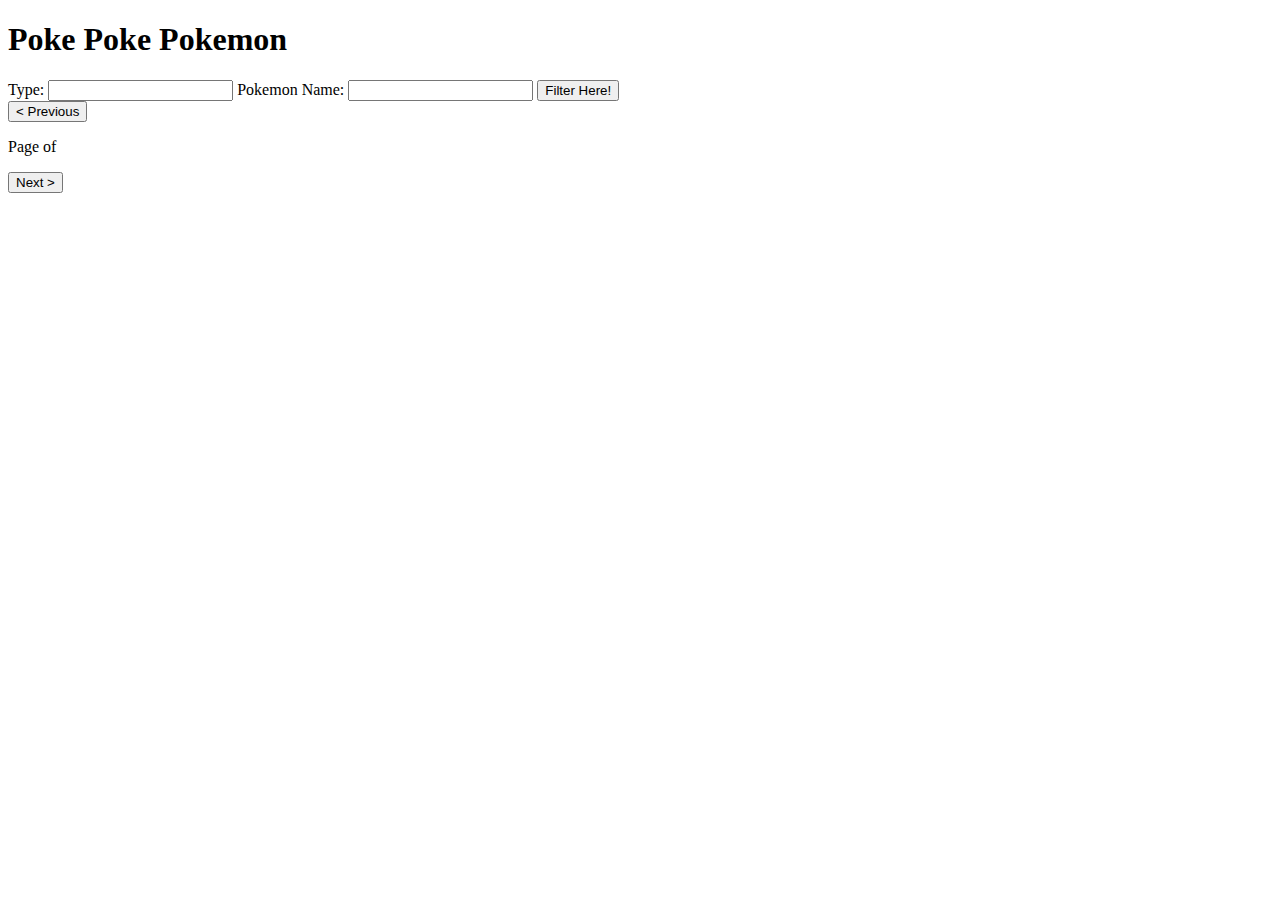
==== commit cef51acd: "added functionality to filter fby type and name" ====
--- a/index.html
+++ b/index.html
@@ -4,18 +4,37 @@
     <meta charset="UTF-8">
     <meta name="viewport" content="width=device-width, initial-scale=1.0">
     <meta http-equiv="X-UA-Compatible" content="ie=edge">
-    <title>PokeDex</title>
-    <link rel="stylesheet" href="./main.css">
+    <link rel="stylesheet" type="text/css" href="main.css">
+    <link href="https://fonts.googleapis.com/css?family=Josefin+Sans:400,600" rel="stylesheet">
+    <title>Pokedex</title>
 </head>
 <body>
-    <h1>PokeMon Go</h1>
-    <ul id="paging-ui">
-        <li><button id = "previous-button"> &ltprevious</button></li>
-        <p id = 'current-page'></p><p id = 'total-pages'></p>
-        <li><button id = "next-button">next&gt</button></li>
-        <li><input id = "choices-ui" placeholder="pokes per page"></input></li>
-    </ul>
-    <ul id='card-gallery'></ul>
-    <script type="module" src="../src/index.js"></script>
+    <header>
+        <h1>Poke Poke Pokemon</h1>
+    </header>
+    <main>
+        <section>
+            <form id="filter-form">
+                <label for="type">Type:</label>
+                <input type="text" name="type" id="type">
+                <label for="name">Pokemon Name:</label>
+                <input type="text" name="name" id="name">
+                <button>Filter Here!</button>
+            </form>
+        </section>
+        <section id="paging-display">
+            <button id="previous-button">&lt; Previous</button>
+            <p>
+                Page <span id="page"></span>
+                of <span id="total-pages"></span>
+            </p>
+            <button id="next-button">Next &gt;</button>
+        </section>
+        <ul id="pokemon-gallery">
+
+        </ul>
+    </main>
+    <footer></footer>
+    <script type="module" src="src/index.js"></script>
 </body>
 </html>